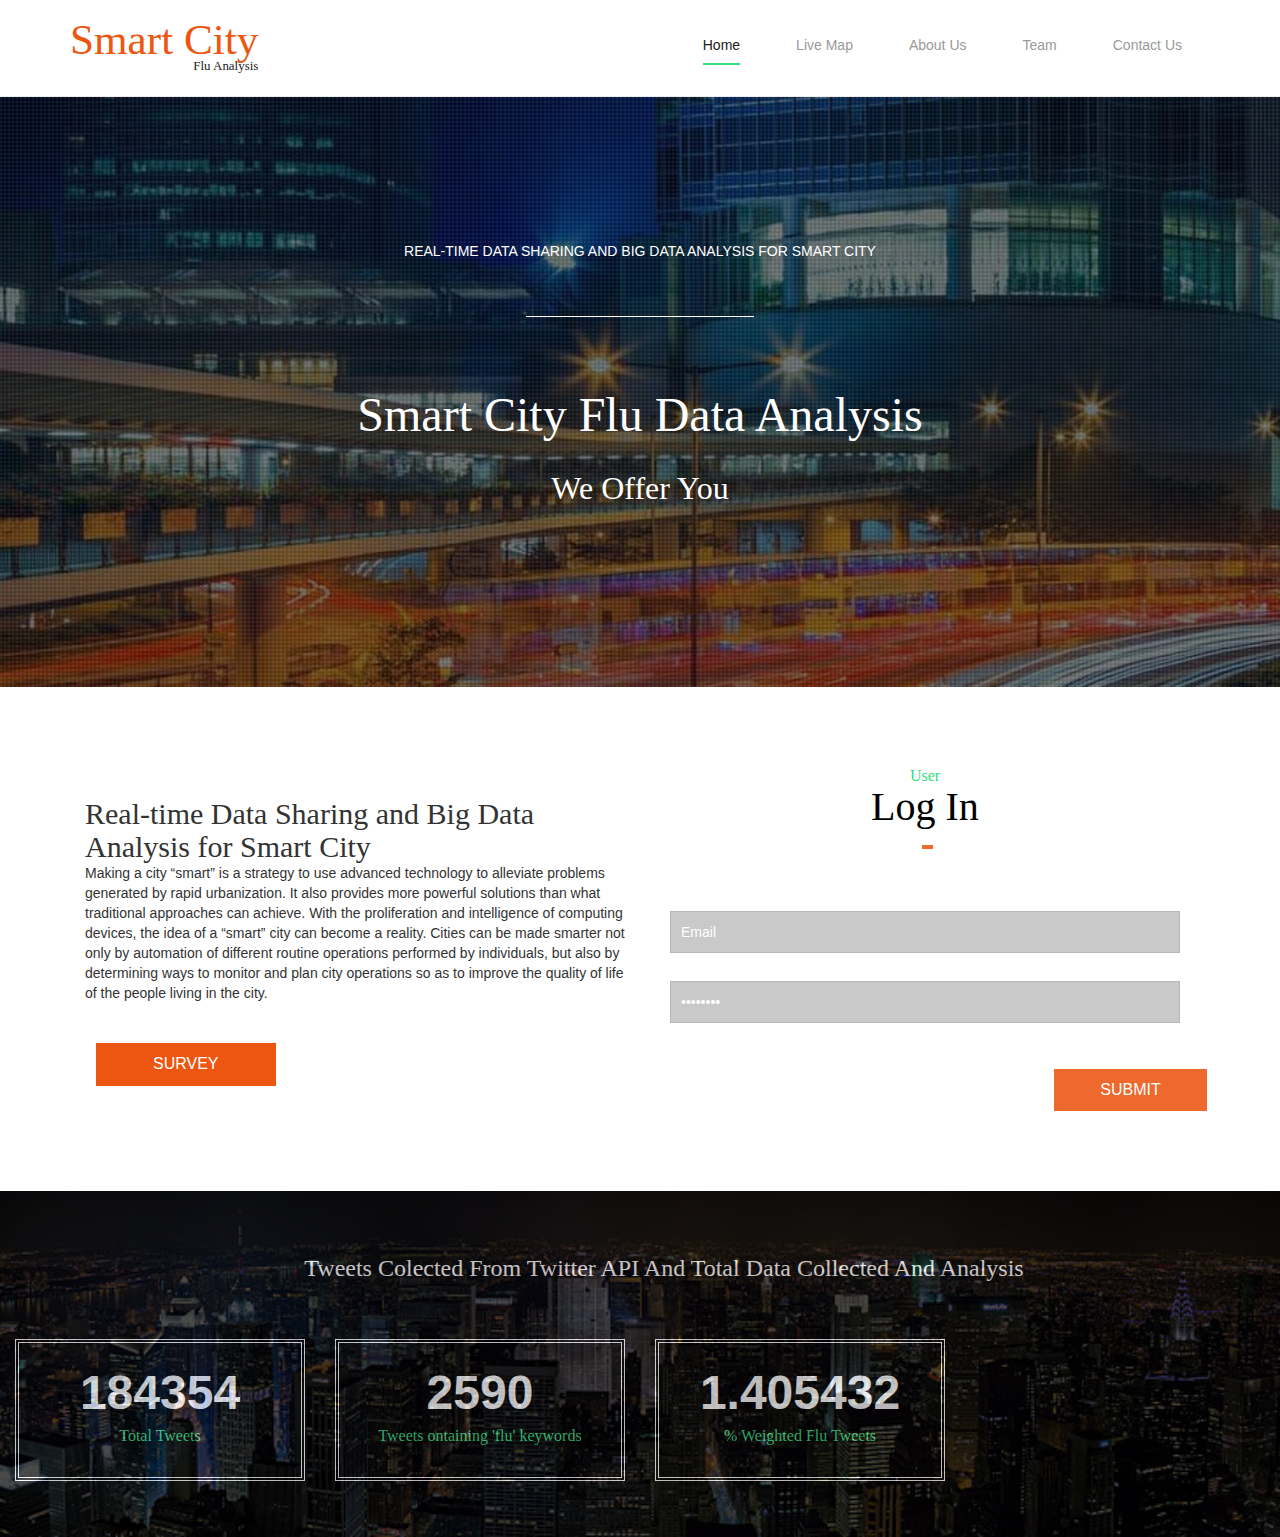
==== index.html @ db68fa29 "First Commit" ====
<!doctype html>
<html>
<head>
<meta charset="utf-8">
<title>CMPE 295B Smart City Project</title>
<!-- for-mobile-apps -->
<meta name="viewport" content="width=device-width, initial-scale=1">
<meta http-equiv="Content-Type" content="text/html; charset=utf-8" />
<meta name="keywords" content="Smart City, Flu" />

<!-- //for-mobile-apps -->
<link href="css/bootstrap.css" rel="stylesheet" type="text/css" media="all" />
<link href="css/style.css" rel="stylesheet" type="text/css" media="all" />
<!-- js -->
<script type="text/javascript" src="js/jquery-2.1.4.min.js"></script>

</head>

<body>
<!--navigation-->
	<div class="top-nav">
		<div class="container">
			<nav class="navbar navbar-default">
				<div class="navbar-header navbar-left">
					<h1><a class="navbar-brand" href="index.html">Smart City<span>Flu Analysis</span></a></h1>
				</div>
				<!-- Collect the nav links, forms, and other content for toggling -->
				<div class="collapse navbar-collapse navbar-right" id="bs-example-navbar-collapse-1">
					<nav class="menu menu--shylock">
						<ul class="nav navbar-nav navbar-left menu__list">
							<li class="menu__item menu__item--current"><a href="index.html" class="menu__link">Home</a></li>
							<li class="menu__item"><a href="map.html" class="scroll menu__link">Live Map</a></li>
							<li class="menu__item"><a href="about.html" class="scroll menu__link">About Us</a></li>
							<li class="menu__item"><a href="team.html" class="scroll menu__link">Team</a></li>
							<li class="menu__item"><a href="contact.html" class="scroll menu__link">Contact Us</a></li>
												</ul>	
					</nav>
				</div>
			</nav>	
		</div>	
	</div>	
<!--navigation-->
<!-- banner -->
	<div class="banner">
		<div class="banner-Info">
			<div class="container">
				<div class="w3l_banner_info">	
					<p>Real-time Data Sharing and Big Data Analysis

for Smart City</p>
					<section class="wrapper">
						<h2>Smart City Flu Data Analysis</h2>
						<div class="sentence">We Offer You
							<div class="popEffect">
								<span>SEARCHING</span>
								<span>FILTERING</span>
								<span>ANALYSIS</span>
								<span>VISUALIZATION</span>
							</div>
						</div>
					</section>
				</div>
			</div>
		</div>
	</div>
<!-- //banner -->
<!-- mail -->
	<div class="mail" id="mail">
		<div class="container">
        <div class="cont_left col-md-6 ">
        <h2>Real-time Data Sharing and Big Data Analysis

for Smart City</h2>
<p>Making a city “smart” is a strategy to use advanced technology to alleviate problems generated by rapid urbanization. It also provides more powerful solutions than what traditional approaches can achieve. With the proliferation and intelligence of computing devices, the idea of a “smart” city can become a reality. Cities can be made smarter not only by automation of different routine operations performed by individuals, but also by determining ways to monitor and plan city operations so as to improve the quality of life of the people living in the city.</p>
        <a href="https://www.surveymonkey.com/r/BM8MZXY">Survey</a></div>
        <div class="cont_right col-md-6 ">
			<h3>User <span>Log In</span></h3>
			<div class="w3agile_mail_grids">
				<div class="col-md-12 w3agile_mail_grid">
					<form action="#" method="post">

						<input type="email" name="Email" value="Email" onfocus="this.value = '';" onblur="if (this.value == '') {this.value = 'Email';}" required="">
                        						<input type="password" name="Password" value="Password" onfocus="this.value = '';" onblur="if (this.value == '') {this.value = 'Password';}" required="">
                                                <input type="submit" value="Submit">
					</form>
				</div>

			</div>
            </div>
		</div>
	</div>
<!-- //mail -->
<!-- count-down -->

	<div class="count-down">
		<div class="container" style="background:#000; opacity:0.7;padding:3.5em 0; width:100%;" >
			<h3>Tweets colected from Twitter API and Total Data Collected and analysis</h3>
			<div class="w3_updates_bottom_grids">
				<div class="col-md-3 w3_updates_bottom_grid">
					<div class="w3_updates_bottom_grid1">
						<p class="counter">184354</p> 
						<h4>Total Tweets</h4>
					</div>
				</div>
				<div class="col-md-3 w3_updates_bottom_grid">
					<div class="w3_updates_bottom_grid1">
						<p class="counter">2590</p> 
						<h4>Tweets ontaining 'flu' keywords</h4>
					</div>
				</div>
				<div class="col-md-3 w3_updates_bottom_grid">
					<div class="w3_updates_bottom_grid1">
						<p class="counter">1.405432</p> 
						<h4>% Weighted Flu Tweets</h4>
					</div>
				</div>
				
				<div class="clearfix"> </div>

			</div>
		</div>
	</div>
    
<!-- //count-down -->
</body>
</html>
---- css/style.css ----
/*--
Author: W3layouts
Author URL: http://w3layouts.com
License: Creative Commons Attribution 3.0 Unported
License URL: http://creativecommons.org/licenses/by/3.0/
--*/
html, body{
    font-size: 100%;
	font-family: 'Open Sans', sans-serif;
	background:#ffffff;
}
p{
	margin:0;
	font-size:14px;
}
h1,h2,h3,h4,h5,h6{
	font-family: 'Volkhov', serif;
	margin:0;
}
ul,label{
	margin:0;
	padding:0;
}
body a:hover{
	text-decoration:none;
}
/*-- banner --*/
input[type="submit"],.tab-grid-left .nav-tabs li a,.agileits_services_grid h4,.faq li a,.footer ul.footer-nav li a,.copy-right p a,.mail-foot a{
	transition: .5s ease-in;
	-webkit-transition: .5s ease-in;
	-moz-transition: .5s ease-in;
	-o-transition: .5s ease-in;
	-ms-transition: .5s ease-in;
}
.banner{
	background:url(../images/banner.jpg) no-repeat 0px 0px;
	background-size:cover;
	-webkit-background-size:cover;
	-moz-background-size:cover;
	-o-background-size:cover;
	-ms-background-size:cover;
}
.banner,.banner-Info{
	min-height:700px;
}
.banner-Info{
	background: url(../images/dott.png)repeat 0px 0px;
    background-size: 4px;
    -webkit-background-size: 4px;
    -moz-background-size: 4px;
    -o-background-size: 4px;
    -ms-background-size: 4px;
}
.w3l_banner_info{
	text-align:center;
	padding:14em 0 0;
}
.w3l_banner_info p{
	color:#fff;
	text-transform:uppercase;
	position:relative;
	padding-bottom:4em;
}
.w3l_banner_info p:before{
	content: '';
    position: absolute;
    bottom: 0%;
    width: 20%;
    height: 1px;
    background: #fff;
    left: 40%;
}
.w3l_banner_info p:after{
	content: '';
    position: absolute;
    bottom: -40%;
    right:47%;
    background: url(../images/img-sp.png) no-repeat 0px 0px;
    display: block;
    width: 64px;
    height: 64px;
}
/*Wrapper*/
.wrapper{
    position: relative;
}
.wrapper h2 {
    font-size: 3em;
    color: #fff;
    margin:1.5em 0 .5em;
	text-transform:capitalize;
}
.wrapper .sentence {
    font-size: 2em;
    color: #fff;
	text-transform:capitalize;
	font-family: 'Volkhov', serif;
}

/*Pop Effect*/
.popEffect{
	display: inline;
	text-indent: 8px;
}
.popEffect span{
	animation: pop 10.5s linear infinite 0s;
	-ms-animation: pop 10.5s linear infinite 0s;
	-webkit-animation: pop 10.5s linear infinite 0s;
	color:#36DD7F;
	opacity: 0;
	overflow: hidden;
	position: absolute;
}
.popEffect span:nth-child(2){
	animation-delay: 2.5s;
	-ms-animation-delay: 2.5s;
	-webkit-animation-delay: 2.5s;
}
.popEffect span:nth-child(3){
	animation-delay: 5s;
	-ms-animation-delay: 5s;
	-webkit-animation-delay: 5s;
}
.popEffect span:nth-child(4){
	animation-delay: 7.5s;
	-ms-animation-delay: 7.5s;
	-webkit-animation-delay: 7.5s;
}
.popEffect span:nth-child(5){
	animation-delay: 10s;
	-ms-animation-delay: 10s;
	-webkit-animation-delay: 10s;
}

/*Pop Effect Animation*/
@-moz-keyframes pop{
	0% { opacity: 0; }
	5% { opacity: 0; -moz-transform: rotate(0deg) scale(0.10) skew(0deg) translate(0px); }
	10% { opacity: 1; -moz-transform: translateY(0px); }
	25% { opacity: 1; -moz-transform: translateY(0px); }
	30% { opacity: 0; -moz-transform: translateY(0px); }
	80% { opacity: 0; }
	100% { opacity: 0;}
}
@-webkit-keyframes pop{
	0% { opacity: 0; }
	5% { opacity: 0; -webkit-transform: rotate(0deg) scale(0.10) skew(0deg) translate(0px);}
	10% { opacity: 1; -webkit-transform: translateY(0px); }
	25% { opacity: 1; -webkit-transform: translateY(0px); }
	30% { opacity: 0; -webkit-transform: translateY(0px); }
	80% { opacity: 0; }
	100% { opacity: 0; }
}
@-ms-keyframes pop{
	0% { opacity: 0; }
	5% { opacity: 0; -ms-transform: rotate(0deg) scale(0.10) skew(0deg) translate(0px); }
	10% { opacity: 1; -ms-transform: translateY(0px); }
	25% { opacity: 1; -ms-transform: translateY(0px); }
	30% { opacity: 0; -ms-transform: translateY(0px); }
	80% { opacity: 0; }
	100% { opacity: 0; }
}
/*-- //banner --*/
/*-- navigation --*/
.top-nav {
    padding-bottom: 1em;
    border-bottom: 1px solid #ECECEC;
}
.navbar-default {
    background: none;
    border: none;
}
.navbar-default .navbar-brand {
    color:#EC5611;
}
.navbar-brand {
    padding:30px 0 0;
    font-size: 1.2em;
    height: 80px;
}
.navbar-default .navbar-brand:hover, .navbar-default .navbar-brand:focus {
    color:#EC5611;
}
.navbar-brand span{
	display: block;
    font-size: .3em;
    color: #212121;
    text-align: right;
	line-height: 2.5;
}
.navbar {
    margin-bottom: 0;
}
.navbar-default .navbar-nav > li > a {
    color:#999;
}
.navbar-nav > li > a {
    font-size: 14px;
    padding:35px 0px 10px;
/*-- w3layouts --*/
}
.navbar-default .navbar-nav > li > a:hover{
    color: #212121;
}
.navbar-default .navbar-nav > li > a:focus {
	color:#999;
}
/* Shylock (by @benhanks040888) */
.menu--shylock .menu__link {
	position: relative;
	margin: 0 2em;
	padding-right: 0;
	padding-left: 0;
	-webkit-transition: color 0.4s;
	transition: color 0.4s;
}

.menu--shylock .menu__item--current .menu__link,
.menu--shylock .menu__item--current .menu__link:hover{
	color: #212121;
}

.menu--shylock .menu__item--current .menu__link::after,
.menu--shylock .menu__item--current .menu__link::before {
	-webkit-transform: scale3d(1, 1, 1);
	transform: scale3d(1, 1, 1);
}

.menu--shylock .menu__item--current .menu__link::before {
	-webkit-transition-delay: 0s;
	transition-delay: 0s;
}

.menu--shylock .menu__link:hover{
	color: #b5b5b5;
}

.menu--shylock .menu__link:hover::before {
	-webkit-transform: scale3d(1, 1, 1);
	transform: scale3d(1, 1, 1);
	-webkit-transition-delay: 0s;
	transition-delay: 0s;
}

.menu--shylock .menu__link::before,
.menu--shylock .menu__link::after {
	content: '';
	position: absolute;
	bottom: 0;
/*-- agileits --*/
	left: 0;
	width: 100%;
	height: 2px;
	-webkit-transform: scale3d(0, 1, 1);
	transform: scale3d(0, 1, 1);
	-webkit-transform-origin: center left;
	transform-origin: center left;
	-webkit-transition: transform 0.4s cubic-bezier(0.22, 0.61, 0.36, 1);
	transition: transform 0.4s cubic-bezier(0.22, 0.61, 0.36, 1);
}

.menu--shylock .menu__link::before {
	background:#36DD7F;
	-webkit-transition-delay: 0.4s;
	transition-delay: 0.4s;
}

.menu--shylock .menu__link::after {
	background:#36DD7F;
}
/*-- //navigation --*/
/*-- nav-bottom --*/
.nav-bottom,.team,.about,.services,.gallery,.reservation,.mail{
	padding:5em 0;
}
.nav-bottom h3,.wthree_about_right h3,.team h3,.services h3,.gallery h3,.reservation h3,.mail h3{
	text-align: center;
    color: #36DD7F;
    font-size: 1em;
}
.nav-bottom h3 span,.wthree_about_right h3 span,.team h3 span,.services  h3 span,.gallery h3 span,.reservation h3 span,.mail h3 span{
	display: block;
    color: #212121;
    font-size: 2.5em;
	position: relative;
	padding-bottom:.5em;
}
.nav-bottom h3 span:before,.nav-bottom h3 span:after,.team h3 span:before,.team h3 span:after,.services h3 span:before,.services h3 span:after,.gallery h3 span:before,.gallery h3 span:after,.reservation h3 span:before,.reservation h3 span:after,.mail h3 span:before,.mail h3 span:after{
	content: '';
    position: absolute;
    bottom: 0%;
}
.nav-bottom h3 span:before,.team h3 span:before,.services h3 span:before,.services h3 span:before,.gallery h3 span:before,.reservation h3 span:before,.mail h3 span:before{
	left: 43%;
    width: 15%;
	height: 1px;
	background: #212121;
}
.nav-bottom h3 span:after,.team h3 span:after,.services span:after,.gallery h3 span:after,.reservation h3 span:after,.mail h3 span:after{
/*-- w3layouts --*/
	right: 48.5%;
    width: 2%;
    background: #EE692D;
    height: 4px;
}
p.iure{
	color:#999;
	line-height:1.8em;
	margin:2em auto 4em;
	width:80%;
	font-style:italic;
	text-align: center;
}
.tab-grid-left .nav-tabs {
	float: none;
	border-bottom: 0;
}
.tab-grid-left .nav-tabs li {
    float: none;
    margin: 1px 0 0;
}
.tab-grid-left .nav-tabs li a {
    margin-right: 0;
    border: 0;
    background-color: #EBEBEB;
    color: #212121;
    padding: 1em 4em;
    font-size: 1em;
    text-transform: uppercase;
    border-radius: 0;
}
.tab-grid-left .nav-tabs li a:hover {
    background-color: #EC5611;
    color: #fff;
}
.tab-grid-left .nav-tabs .active .glyphicon {
  color: #333;
}
.tab-grid-left .nav-tabs > li.active > a, .tab-grid-left .nav-tabs > li.active > a:hover, .tab-grid-left .nav-tabs > li.active > a:focus {
    border: 0;
    background-color:#EC5611;
    color: #fff;
}
.tab-grid-left .tab-content .tab-pane {
	display: none;
}
.tab-grid-left .tab-content .active {
	display: block;
}
/*-- agileits --*/
.tab-grid-left {
    text-align: center;
}
.tab-content{
    padding: 2em 3em;
    box-shadow:0px 0px 3px #DDD;
	-webkit-box-shadow:0px 0px 3px #DDD;
	-moz-box-shadow:0px 0px 3px #DDD;
	-o-box-shadow:0px 0px 3px #DDD;
	-ms-box-shadow:0px 0px 3px #DDD;
}
.w3ls_nav_bottom_left h4 {
    font-size: 1.5em;
    color: #212121;
}
.w3ls_nav_bottom_left p{
	color:#999;
	line-height:1.8em;
	margin: 1em 0;
}
.w3ls_nav_bottom_left {
    margin: 2.5em 0 0;
}
/*-- //nav-bottom --*/
/*-- about --*/
.wthree_about_left,.wthree_about_right{
	padding:0;
}
.wthree_about_right{
	background:#f5f5f5;
	padding:3.27em 8em;
}
.wthree_about_right h3{
	text-align:left;
}
.wthree_about_right h3 span:before,.wthree_about_right h3 span:after{
	content: '';
    position: absolute;
    bottom: 0%;
}
.wthree_about_right h3 span:before{
	left:0%;
    width:30%;
	height: 1px;
	background: #212121;
}
.wthree_about_right h3 span:after{
	right:85.5%;
    width: 2%;
    background: #EE692D;
    height: 4px;
}
.wthree_about_right p{
	margin:2em 0 3em;
	color:#999;
	line-height:1.8em;
}
.wthree_about_right p i{
	display:block;
	margin:1em 0 0;
}
.wthree_about_right_grid_left{
	padding: 0;
}
.wthree_about_right_grid_left span{
	font-size:1.5em;
	color:#EC5611;
	top:.8em;
}
.wthree_about_right_grid:hover .wthree_about_right_grid_left span{
	color:#fff;
}
.wthree_about_right_grid_right h4{
	text-transform:capitalize;
	font-size:1.2em;
	color:#212121;
}
.wthree_about_right_grid_right p{
	margin:1em 0 0;
	color:#999;
	line-height:1.8em;
}
.wthree_about_right_grid_right {
    padding-right: 0;
}
.wthree_about_right_grid:nth-child(2) {
    margin-bottom: 2em;
}
/* Rectangle In */
.hvr-rectangle-in {
  display: inline-block;
  vertical-align: middle;
  -webkit-transform: translateZ(0);
  transform: translateZ(0);
  box-shadow: 0 0 1px rgba(0, 0, 0, 0);
  -webkit-backface-visibility: hidden;
  backface-visibility: hidden;
  -moz-osx-font-smoothing: grayscale;
  position: relative;
  background:#36DD7F;
  -webkit-transition-property: color;
  transition-property: color;
  -webkit-transition-duration: 0.3s;
  transition-duration: 0.3s;
  width: 70px;
    height: 70px;
    text-align: center;
}
.hvr-rectangle-in:before {
  content: "";
  position: absolute;
  z-index: -1;
  top: 0;
  left: 0;
  right: 0;
  bottom: 0;
  background:#F5F5F5;
  -webkit-transform: scale(1);
  transform: scale(1);
  -webkit-transition-property: transform;
  transition-property: transform;
  -webkit-transition-duration: 0.3s;
  transition-duration: 0.3s;
  -webkit-transition-timing-function: ease-out;
  transition-timing-function: ease-out;
}
.hvr-rectangle-in:hover, .hvr-rectangle-in:focus, .hvr-rectangle-in:active {
  color: white;
}
.hvr-rectangle-in:hover:before, .hvr-rectangle-in:focus:before, .hvr-rectangle-in:active:before,.wthree_about_right_grid:hover .hvr-rectangle-in:before,.agileits_services_grid:hover .hvr-rectangle-in:before{
  -webkit-transform: scale(0);
  transform: scale(0);
}
/*-- //about --*/
/*-- team --*/
.agile_team_grids{
	margin:3em 0 0;
}
.agile_team_grid{
	text-align:center;
}
.agile_team_grid h4{
	font-size:1em;
	color:#EC5611;
	margin:1em 0;
}
.agile_team_grid h4 span{
	display:block;
	font-size:.8em;
	margin:.5em 0 0;
	color:#212121;
	font-family: 'Open Sans', sans-serif;
    font-weight: 500;
}
.agile_team_grid p{
	width: 65%;
    margin: 3em auto 0;
    text-align: center;
    line-height: 1.8em;
    color: #999;
}
/*-- //team --*/
/*-- social-icons --*/
.social-nav {
    padding: 0;
    list-style: none;
    display: inline-block;
    margin: 10px auto;
}
.social-nav li {
    display: inline-block;
}
.model-8 a {
    background: #999;
}
.model-8 a{
    color:#C28F44;
}
.social-nav a {
    display: inline-block;
    float: left;
    width: 30px;
    height: 30px;
    font-size: 20px;
    color:#0D0D0D;
    text-decoration: none;
    cursor: pointer;
    text-align: center;
    line-height: 30px;
    background:#E7E7E7;
    position: relative;
    -webkit-transition: 0.5s ease-in;
    -moz-transition: 0.5s ease-in;
    -o-transition: 0.5s ease-in;
    transition: 0.5s ease-in;
	-ms-transition: 0.5s ease-in;
}
.model-8 a:hover {
    color:#0D0D0D;
}
.model-8 a:hover {
    -webkit-box-shadow: 0 30px 0 inset;
	-o-box-shadow: 0 30px 0 inset;
	-ms-box-shadow: 0 30px 0 inset;
    -moz-box-shadow: 0 30px 0 inset;
    box-shadow: 0 30px 0 inset;
}
a.facebook i{
	background:url(../images/img-sp.png) no-repeat -4px -69px;
    display: block;
    width: 30px;
    height: 30px;
	-webkit-transition: 0.5s ease-in;
    -moz-transition: 0.5s ease-in;
    -o-transition: 0.5s ease-in;
    transition: 0.5s ease-in;
	-ms-transition: 0.5s ease-in;
}
a.facebook:hover i{
	background:url(../images/img-sp.png) no-repeat -4px -94px;
    display: block;
}
a.twitter i{
	background:url(../images/img-sp.png) no-repeat -35px -69px;
    display: block;
    width: 30px;
    height: 30px;
	-webkit-transition: 0.5s ease-in;
    -moz-transition: 0.5s ease-in;
    -o-transition: 0.5s ease-in;
    transition: 0.5s ease-in;
	-ms-transition: 0.5s ease-in;
}
a.twitter:hover i{
	background:url(../images/img-sp.png) no-repeat -35px -95px;
    display: block;
}
a.g i{
	background:url(../images/img-sp.png) no-repeat -76px -69px;
    display: block;
    width: 30px;
    height: 30px;
	-webkit-transition: 0.5s ease-in;
    -moz-transition: 0.5s ease-in;
    -o-transition: 0.5s ease-in;
    transition: 0.5s ease-in;
	-ms-transition: 0.5s ease-in;
}
a.g:hover i{
	background:url(../images/img-sp.png) no-repeat -76px -95px;
    display: block;
}
a.p i{
	background:url(../images/img-sp.png) no-repeat -119px -69px;
    display: block;
    width: 30px;
    height: 30px;
	-webkit-transition: 0.5s ease-in;
    -moz-transition: 0.5s ease-in;
    -o-transition: 0.5s ease-in;
    transition: 0.5s ease-in;
	-ms-transition: 0.5s ease-in;
}
a.p:hover i{
	background:url(../images/img-sp.png) no-repeat -119px -96px;
    display: block;
}
.ih-item {
  position: relative;
  -webkit-transition: all 0.35s ease-in-out;
  -moz-transition: all 0.35s ease-in-out;
  transition: all 0.35s ease-in-out;
}
.ih-item,
.ih-item * {
  -webkit-box-sizing: border-box;
  -moz-box-sizing: border-box;
  box-sizing: border-box;
}
.ih-item img {
  width: 100%;
  height: 100%;
}

.ih-item.circle,.ih-item.circle .img {
	position: relative;
    border-radius: 50%;
	-webkit-border-radius: 50%;
	-moz-border-radius: 50%;
	-o-border-radius: 50%;
	-ms-border-radius: 50%;
}
.ih-item.circle,.ih-item.circle .img,.ih-item.circle.effect1 .spinner {
	width: 150px;
    height: 150px;
	margin: 0 auto;
}
.ih-item.circle .img:before {
  position: absolute;
  display: block;
  content: '';
  width: 100%;
  height: 100%;
  border-radius: 50%;
  box-shadow: inset 0 0 0 16px rgba(255, 255, 255, 0.6), 0 1px 2px rgba(0, 0, 0, 0.3);
  -webkit-transition: all 0.35s ease-in-out;
  -moz-transition: all 0.35s ease-in-out;
  transition: all 0.35s ease-in-out;
}
.ih-item.circle .img img {
  border-radius: 50%;
}
.ih-item.circle .info {
  position: absolute;
  top: 0;
  bottom: 0;
  left: 0;
  right: 0;
  text-align: center;
  border-radius: 50%;
  -webkit-backface-visibility: hidden;
  backface-visibility: hidden;
}
.ih-item.circle.effect1 .spinner {
	border: 2px solid #36DD7F;
    border-right-color: #DFDFDF;
    border-bottom-color: #DFDFDF;
	border-radius: 50%;
	-webkit-transition: all 0.8s ease-in-out;
	-moz-transition: all 0.8s ease-in-out;
	transition: all 0.8s ease-in-out;
}
.ih-item.circle.effect1 .img {
	position: absolute;
    top: 10px;
    bottom: 10px;
    left: 10px;
    right: 10px;
    width: auto;
    height: auto;	
}
.ih-item.circle.effect1 .img:before {
  display: none;
}
.ih-item.circle.effect1.colored .info {
  background: #1a4a72;
  background: rgba(26, 74, 114, 0.6);
}
.ih-item.circle.effect1 .info {
	top: 10px;
    bottom: 10px;
    left: 10px;
    right: 10px;
	background: #333333;
	background: rgba(0, 0, 0, 0.6);
	opacity: 0;
	-webkit-transition: all 0.8s ease-in-out;
	-moz-transition: all 0.8s ease-in-out;
	transition: all 0.8s ease-in-out;
}
.ih-item.circle.effect1 .info h4 {
	color: #fff;
    position: relative;
    font-size: 1.2em;
    margin: 0 18px;
    padding: 1.6em 0 .5em;
}
.ih-item.circle.effect1 .info p {
	color: #fff;
    padding: 10px 5px;
    font-style: italic;
    margin: 0 10px;
    font-size: 13px;
    border-top: 1px solid #fff;
    width: 85% !important;
}
.ih-item.circle.effect1:hover .spinner,.agile_team_grid:hover .ih-item.circle.effect1 .spinner{
  -webkit-transform: rotate(180deg);
  -moz-transform: rotate(180deg);
  -ms-transform: rotate(180deg);
  -o-transform: rotate(180deg);
  transform: rotate(180deg);
}
.ih-item.circle.effect1:hover .info,.agile_team_grid:hover .ih-item.circle.effect1 .info{
  opacity: 1;
}
p.eum{
	width: 65%;
    position: relative;
    color: #999;
    line-height: 1.8em;
    margin: 3em auto 0;
    text-align: center;
    padding-left: 2em;
    padding: 1em 0 0 3em;
}
p.eum:before{
	position:absolute;
	top:0%;
	left:0%;
	background:url(../images/img-sp.png) no-repeat -4px -140px;
	display:block;
	width:32px;
	height:32px;
	content:'';
}
/*-- //social-icons --*/
/*-- services --*/
.services{
	background:url(../images/5.jpg) no-repeat 0px 0px;
	background-size:cover;
	-webkit-background-size:cover;
	-moz-background-size:cover;
	-o-background-size:cover;
	-ms-background-size:cover;
	min-height:500px;
}
.services h3 span,.mail h3 span{
	color:#000;
}
.services h3 span:before,.mail h3 span:before{
	background:#fff;
}
.cont_left{ margin:30px 0 0;}
.cont_left a{ margin:40px 2% 0; float:left; text-transform:uppercase;
	 text-align:center; width:180px; padding:10px 0; border:0; 
    background-color:#EC5611;
    color: #fff;}
.agileits_services_grid{
	text-align:center;
}
.agileits_services_grid1 span{
	font-size:1.3em;
	color:#fff;
}
.agileits_services_grid h4{
	font-size: 1.5em;
    color: #EE692D;
    margin: 1.5em 0 1em;
    text-transform: capitalize;
}
.agileits_services_grid:hover h4{
    color: #fff;
}
.agileits_services_grid p{
	color:#fff;
	line-height:1.8em;
}
.agileits_services_grids {
    margin: 3em 0 0;
}
.agileits_services_grid1.hvr-rectangle-in:before {
    background: #A0A0A0;
}
.agileits_services_grid1 span{
	top:1.1em;
}
/*-- //services --*/
/*-- gallery --*/
.agile_gallery_grids{
	margin:3em 0 0;
}
.demo { margin: 30px auto;}
.demo > li {float:left;list-style-type: none;margin: 10px;}
.demo > li img { width:265px; cursor:pointer;}
/*jquery.picEyes*/

.picshade {
  position: fixed;
  left: 0;
  top: 0;
  width: 100%;
  height: 100%;
  background-color: #000;
  opacity: 0.91;
  filter: alpha(opacity=91);
  z-index: 99;
  display: none;
}

.pictures_eyes_close {
  position: fixed;
  top: 30px;
  right: 30px;
  display: inline-block;
  width: 26px;
  height: 26px;
  background: url(../images/close.png) no-repeat;
  z-index: 100;
  display: none;
}

.pictures_eyes {
  position: fixed;
  width: 100%;
  left: 0;
  top: 0;
  z-index: 199;
  display: none;
}

.pictures_eyes_in {
  position: relative;
  text-align: center;
}

.pictures_eyes_in img { max-height: 500px; }

.pictures_eyes_in .prev, .pictures_eyes_in .next {
  position: absolute;
  top: 50%;
  width: 51px;
  height: 51px;
  cursor: pointer;
}

.pictures_eyes_in .prev {
  left: 35px;
  background: url(../images/left.png) no-repeat;
}

.pictures_eyes_in .next {
  right: 35px;
  background: url(../images/right.png) no-repeat;
}

.pictures_eyes_indicators {
  position: fixed;
  left: 0;
  bottom: 15px;
  width: 100%;
  text-align: center;
  z-index: 299;
}

.pictures_eyes_indicators a {
  display: inline-block;
  width: 50px;
  height: 50px;
  margin: 6px 3px 0 3px;
  border: 1px solid #ddd;
  border-radius: 10px;
  box-shadow: 0 0 2px #000;
  filter: alpha(opacity=50);
  opacity: 0.5;
  overflow: hidden;
}

.pictures_eyes_indicators img { height: 50px; }

.pictures_eyes_indicators .current {
  filter: alpha(opacity=100);
  opacity: 1;
}
.gallery-grid1{
	position:relative;
	overflow:hidden;
	cursor:pointer;
}
.gallery-grid1 .p-mask, .row .product .vm-product-media-container .p-mask {
    opacity: 0;
    visibility: hidden;
    background:rgba(75, 75, 75, 0.74);
    bottom: 0%;
    position: absolute;
    padding:1.5em 1.5em;
    width: 100%;
    -webkit-transform: translate3d( 0px, 100%, 0px );
    -moz-transform: translate3d( 0px, 100%, 0px );
    -ms-transform: translate3d( 0px, 100%, 0px );
    -o-transform: translate3d( 0px, 100%, 0px );
    transform: translate3d( 0px, 100%, 0px );
    -webkit-transition: all .5s ease 0s;
    -moz-transition: all .5s ease 0s;
    transition: all .5s ease 0s;
    text-align: left;
}
.gallery-grid1 .p-mask .p-desc{
    color: #a3a3a3;
    position: relative;
    display: block;
    margin-bottom: 10px;
    padding-bottom: 10px;
    font-size: 1em;
}
.gallery-grid1:hover .p-mask, .row .product:hover .p-mask {
    opacity: 1;
    visibility: visible;
    -webkit-transform: translate3d( 0px, 0px, 0px );
    -moz-transform: translate3d( 0px, 0px, 0px );
    -ms-transform: translate3d( 0px, 0px, 0px );
    -o-transform: translate3d( 0px, 0px, 0px );
    transform: translate3d( 0px, 0px, 0px );
}
.p-mask h4{
	color:#36DD7F;
	font-size:1.5em;
	text-decoration:none;
	line-height:1.8em;
}
.p-mask p{
	margin: 0;
    color: #f5f5f5;
    line-height: 1.8em;
}
/*-- //gallery --*/
/*-- count-down --*/
.count-down{
	background:url(../images/16.jpg) no-repeat 0px 0px;
	background-size:cover;
	-webkit-background-size:cover;
	-moz-background-size:cover;
	-o-background-size:cover;
	-ms-background-size:cover;
	min-height:200px;
	
}
.count-down h3{
	text-align: center;
    font-size: 1.5em;
    color: #fff;
    line-height: 1.8em;
    margin: 0 auto 2em;
    text-transform: capitalize;
    width: 70%;
	position:relative;
	padding-left:2em;
}
.count-down h3:before{
	position:absolute;
	top:0%;
	left:0%;
	background:url(../images/img-sp.png) no-repeat -7px -197px;
	display:block;
	width:32px;
	height:32px;
	content:'';
}
.w3_updates_bottom_grid p{
	font-size: 3em;
    color:#fff;
    margin: 0;
    font-weight: 700;
}
.w3_updates_bottom_grid h4{
	font-size:1em;
	color:#36DD7F;
}
.w3_updates_bottom_grid1{
	padding: 1em 1em 2em;
    text-align: center;
    border: 4px double #fff;
}
/*-- //count-down --*/
/*-- reservation --*/
.agileits_reservation {
    margin: 3em auto 0;
    width: 70%;
}
.cuisine input[type="text"],.book_date input[type="text"],select#country,select#country1,.phone_email input[type="text"],.phone_email1 input[type="email"]{
	width: 100%;
    color: #9F9F9F;
    font-size: 14px;
    padding: 10px 10px 10px 50px;
    outline: none;
    background: #F8F8F8;
    border: 1px solid #ECECEC;
}
.phone_email1{
	float:right;
}
.phone_email{
	float:left;
}
.phone_email,.phone_email1{
	width:48.5%;
}
.cuisine {
    margin-bottom: 2em;
}
.cuisine,.book_date,.section_room,.phone_email,.phone_email1 {
    position: relative;
}
.span1_of_1{
	float: left;
	list-style:none;
	width:31.99%;
}
.span1_of_1:nth-child(2) {
    margin: 0 1em;
}
.cuisine span,.book_date span,.section_room span,.phone_email span,.phone_email1 span {
    position: absolute;
    color: #212121;
    font-size: 1em;
    top: .8em;
    left: 1em;
}
.date_btn{
	margin:2em 0 0;
}
.date_btn form input[type="submit"] {
	text-transform: capitalize;
    width: 100%;
    background: #36DD7F;
    color: #212121;
    padding: 10px 0;
    border: none;
    font-size: 1em;
    outline: none;
	font-weight:600;
}
.date_btn form input[type="submit"]:hover{
	background: #212121;
	color:#fff;
}
.span1_of_1:nth-child(4) {
    margin-left: 17em;
}
.agileits_reservation_grid{
    padding: 2em 0 0;
}
/*-- //reservation --*/
/*-- mail --*/
.mail{
	background:#fff;
	background-size:cover;
	-webkit-background-size:cover;
	-moz-background-size:cover;
	-o-background-size:cover;
	-ms-background-size:cover;
	min-height:480px;
}
.w3agile_mail_grids{
	margin:3em 0 0;
}
.w3agile_mail_grid input[type="text"],.w3agile_mail_grid input[type="password"],.w3agile_mail_grid input[type="email"],.w3agile_mail_grids textarea{
	outline:none;
	border:1px solid #B8B8B8;
	font-size:14px;
	color:#fff;
	padding:10px;
	width:100%;
	background:rgba(153, 153, 153, 0.53);
}
.w3agile_mail_grid input[type="email"],.w3agile_mail_grid input[type="password"],.w3agile_mail_grid input[type="text"]:nth-child(2){
	margin:1em 0;
}
.w3agile_mail_grids textarea{
	resize:none;
	min-height:200px;
	margin: 0 0 0 1em;
    width: 97.5% !important;
}
.w3agile_mail_grids input[type="submit"]{
	outline: none;
    border: none;
    font-size: 1em;
    color: #fff;
    padding: 10px 0;
    width: 30%;
    background:#EE692D;
    margin: 2em 0 0 24em;
    text-transform: uppercase;
}
.w3agile_mail_grids input[type="submit"]:hover{
	background:#fff;
	color: #212121;
}
.faq li {
    margin-top: 0.5em;
}
.faq li:nth-child(1) {
    margin: 0;
}
.faq li a {
    padding: 1em;
    width: 100%;
    display: block;
    position: relative;
    color: #212121;
    font-size: 1.1em;
    text-decoration: none;
    background: #E2E2E2;
    text-align: center;
}
.faq li a:hover,.faq li a.active{
	color: #fff;
	background:#212121;
}
.faq span.glyphicon {
    margin-left: 1em;
    vertical-align: middle;
    font-size: 1.1em;
    top: 0;
}
.faq li a.active span.glyphicon {
	-webkit-transform: rotatex(180deg);
	transform: rotatex(180deg);
	-moz-transform: rotatex(180deg);
	-o-transform: rotatex(180deg);
	-ms-transform: rotatex(180deg);
}
.faq iframe {
    width: 100%;
    min-height: 25em;
    border: none;
	margin:0 0 -6px;
}
/*-- //mail --*/
/*-- footer --*/
.footer{
	padding:4em 0;
	text-align:center;
}
.footer ul.footer-nav li{
	display:inline-block;
	margin:0 1em;
}
.footer ul.footer-nav li a{
	font-size: 14px;
    text-decoration: none;
    color: #212121;
    text-transform: uppercase;
}
.footer ul.footer-nav li a:hover{
	color:#36DD7F;
}
.footer-social li{
	margin:0 1em;
}
.footer h3{
	margin: 2em 0 0;
	color: #999;
}
.footer h3,.mail-foot a{
    line-height: 1.5em;
    font-size: 14px;
}
.footer h3 span{
	display: block;
    margin:1em 0;
}
.mail-foot a{
	color:#212121;
	text-decoration:none;
	font-family: 'Volkhov', serif;
}
.mail-foot a:hover{
	color:#36DD7F;
}
.copy-right{
	margin: 3em 0 0;
    padding: 3em 0 0;
    border-top: 4px double #DDD;
    text-align: center;
}
.copy-right p{
	color:#999;
	line-height:1.8em;
}
.copy-right p a{
	color:#EE692D;
	text-decoration:none;
}
.copy-right p a:hover{
	color:#999;
}
.footer h3 i, .mail-foot i {
    padding-right:1.5em;
}
ul.footer-nav {
    padding-bottom: 1em;
}
/*-- //footer --*/
/*-- to-top --*/
#toTop {
	display: none;
	text-decoration: none;
	position: fixed;
	bottom: 20px;
	right: 2%;
	overflow: hidden;
	z-index: 999; 
	width: 32px;
	height: 32px;
	border: none;
	text-indent: 100%;
	background: url(../images/arrow.png) no-repeat 0px 0px;
}
#toTopHover {
	width: 32px;
	height: 32px;
	display: block;
	overflow: hidden;
	float: right;
	opacity: 0;
	-moz-opacity: 0;
	filter: alpha(opacity=0);
}
/*-- //to-top --*/
/*-----start-responsive-design------*/
@media (max-width:1440px){
	.wthree_about_right {
		padding:1.9em 3em 1em;
	}
	.wthree_about_right p {
		margin: 1em 0 2em;
	}
	.wthree_about_right_grid:nth-child(2) {
		margin-bottom: 0em;
	}
	.agileits_reservation {
		width: 85%;
	}
	.span1_of_1 {
		width: 32.2%;
	}
}
@media (max-width:1366px){
	.banner, .banner-Info {
		min-height: 590px;
	}
	.w3l_banner_info {
		padding: 9em 0 0;
	}
	.w3ls_nav_bottom_left {
		margin: 1.5em 0 0;
	}
	.wthree_about_right p {
		margin:1em 0 1.45em;
	}
	.wthree_about_right p i {
		margin: .5em 0 1em;
	}
}
@media (max-width:1280px){
	.wthree_about_right_grid_right p{
		margin: 1em 0 1em !important;
	}
	.wthree_about_right_grid_right h4 {
		font-size: 1.1em;
	}
	.wthree_about_right_grid_right {
		padding: 0;
	}
	.wthree_about_right {
		padding: 1em 3em .89em;
	}
	.pictures_eyes_indicators {
		bottom: 105px;
	}
	.span1_of_1:nth-child(4) {
		margin-left: 20em;
	}
}
@media (max-width: 1080px){
	.banner, .banner-Info {
		min-height: 510px;
	}
	.wrapper h2 {
		font-size: 2.7em;
	}
	.w3l_banner_info {
		padding: 8em 0 0;
	}
	.nav-bottom, .team, .about, .services, .gallery, .reservation, .mail {
		padding: 4em 0;
	}
	p.iure {
		width: 100%;
	}
	.nav-bottom h3 span:before, .team h3 span:before, .services h3 span:before, .services h3 span:before, .gallery h3 span:before, .reservation h3 span:before, .mail h3 span:before {
		left: 38%;
		width: 25%;
	}
	.w3ls_nav_bottom_left {
		margin: 0;
	}
	.wthree_about_right_grid {
		padding: 0;
	}
	.wthree_about_left {
		width:100%;
		float:none;
	}
	.wthree_about_left img{
		margin:0 auto;
		width: 50%;
	}
	.wthree_about_right {
		padding: 3em;
		float: none;
		width: 100%;
	}
	.wthree_about_right_grid:nth-child(2) {
		margin-bottom: 2em;
	}
	.services {
		background-position:-215px 0px;
	}
	.demo > li img {
		width: 293px;
	}
	.gallery {
		padding: 4em 0 2em !important;
	}
	.count-down h3 {
		width: 90%;
	}
	.span1_of_1 {
		width: 31.99%;
	}
	.span1_of_1:nth-child(4) {
		margin-left: 17em;
	}
	.faq iframe {
		min-height: 18em;
	}
	.w3agile_mail_grids input[type="submit"] {
		margin: 2em 0 0 22em;
	}
}
@media (max-width: 1024px){
	.wrapper .sentence {
		font-size: 1.8em;
	}
}
@media (max-width:991px){
	.banner, .banner-Info {
		min-height: 480px;
	}
	.banner{
		background-position: -75px 0px;
	}
	.w3l_banner_info {
		padding: 7em 0 0;
	}
	.wrapper h2 {
		font-size: 2.5em;
	}
	.menu--shylock .menu__link {
		margin: 0 1.1em;
	}
	.nav-bottom h3 span, .wthree_about_right h3 span, .team h3 span, .services h3 span, .gallery h3 span, .reservation h3 span, .mail h3 span {
		font-size: 2.1em;
	}
	.nav-bottom h3 span:before, .team h3 span:before, .services h3 span:before, .services h3 span:before, .gallery h3 span:before, .reservation h3 span:before, .mail h3 span:before {
		left: 34%;
		width: 33%;
	}
	.w3ls_nav_bottom_left {
		margin: 0 0 2em;
		padding: 0;
	}
	.w3ls_nav_bottom_right img {
		margin: 0 auto;
		width: 60%;
	}
	.wthree_about_right_grid {
		padding:0 1em;
		float: left;
		width: 50%;
	}
	.wthree_about_right p i {
		margin: .5em 0 0em;
	}
	.wthree_about_right p {
		margin: 2em 0;
	}
	.agile_team_grid {
		float: left;
		width: 25%;
	}
	p.eum {
		width: 90%;
	}
	.agileits_services_grid {
		float: left;
		width: 50%;
	}
	.agileits_services_grid:nth-child(2) {
		margin-bottom:2em;
	}
	.demo > li img {
		width: 220px;
	}
	.gallery-grid1 .p-mask, .row .product .vm-product-media-container .p-mask {
		padding: 1em;
	}
	.count-down h3 {
		width: 100%;
		font-size: 1.4em;
	}
	.w3_updates_bottom_grid {
		float: left;
		width: 25%;
	}
	.w3_updates_bottom_grid p {
		font-size: 2.5em;
	}
	.w3_updates_bottom_grid1 {
		padding: 1em .5em 2em;
	}
	.count-down {
		min-height: 365px; margin-bottom:10px;
	}
	.agileits_reservation {
		width: 100%;
	}
	.span1_of_1 {
		width: 31.8%;
	}
	.span1_of_1:nth-child(4) {
		margin-left: 15.5em;
	}
	.w3agile_mail_grids textarea {
		width: 95.7% !important;
	}
	.w3agile_mail_grids input[type="submit"] {
		margin: 2em 0 0 17em;
	}
	.footer {
		padding: 3em 0;
	}
	.copy-right {
		margin: 2.5em 0 0;
		padding: 2.5em 0 0;
	}
}
@media (max-width:800px){
	.wthree_about_left img {
		width: 60%;
	}
	.w3agile_mail_grids input[type="submit"] {
		margin: 2em 0 0 16em;
	}
}
@media (max-width:768px){
	.banner, .banner-Info {
		min-height: 450px;
	}
	.w3l_banner_info p:after {
		right: 44%;
	}
	.w3l_banner_info p:before {
		width: 30%;
		left: 36%;
	}
	.wrapper h2 {
		font-size: 2.2em;
	}
	.wrapper .sentence {
		font-size: 1.7em;
	}
	.nav-bottom, .team, .about, .services, .gallery, .reservation, .mail {
		padding: 3em 0;
	}
	.navbar-brand {
		font-size: 1em;
	}
	.nav-bottom h3 span, .wthree_about_right h3 span, .team h3 span, .services h3 span, .gallery h3 span, .reservation h3 span, .mail h3 span {
		font-size: 2em;
	}
	.nav-bottom h3 span:after, .team h3 span:after, .services span:after, .gallery h3 span:after, .reservation h3 span:after, .mail h3 span:after {
		right: 47.5%;
		width: 4%;
	}
	p.eum {
		margin: 2em auto 0;
	}
}
@media (max-width:767px){
	.navbar-toggle {
		margin: 2em 0 0;
	}
	.navbar-default .navbar-toggle {
		border-color: #212121;
	}
	.navbar-default .navbar-toggle .icon-bar {
		background-color: #212121;
	}
	.navbar-default .navbar-toggle:hover, .navbar-default .navbar-toggle:focus {
		background-color: transparent;
	}
	.navbar-nav {
		margin: 0;
		background: #ECECEC;
		padding:0 0 1em;
	}
	.navbar-default .navbar-collapse, .navbar-default .navbar-form {
		border: none;
	}
	.navbar-collapse {
		padding: 0;
	}
	.navbar-nav > li > a {
		padding: 25px 0 10px;
		text-align: center;
	}
}
@media (max-width:736px){
	.demo > li img {
		width: 209px;
	}
	.span1_of_1 {
		width: 31.7%;
	}
}
@media (max-width:667px){
	.w3l_banner_info {
		padding: 5em 0 0;
	}
	.wrapper h2 {
		font-size: 2em;
	}
	.wrapper .sentence {
		font-size: 1.5em;
	}
	.banner, .banner-Info {
		min-height: 370px;
	}
	.agile_team_grid {
		float: left;
		width: 50%;
	}
	.agile_team_grid:nth-child(2) {
		margin-bottom:2em;
	}
	.demo > li img {
		width: 186px;
	}
	.p-mask h4 {
		font-size: 1.3em;
	}
	.span1_of_1 {
		width: 31.6%;
	}
	.w3_updates_bottom_grid h4 {
		font-size: .9em;
	}
	.w3_updates_bottom_grid1 {
		padding: 1em .3em 2em;
	}
}
@media (max-width:640px){
	.nav-bottom h3, .wthree_about_right h3, .team h3, .services h3, .gallery h3, .reservation h3, .mail h3 {
		font-size: 14px;
	}
	.tab-content {
		padding: 2em 2em;
	}
	.wthree_about_right {
		padding:3em 2em 2em;
	}
	.wthree_about_right_grid {
		padding:0 1em 0 0;
	}
	.agile_team_grid {
		width: 50%;
	}
	.agile_team_grid:nth-child(2) {
		margin-bottom:2em;
	}
	.agileits_services_grid h4 {
		font-size: 1.3em;
	}
	.demo > li img {
		width: 276px;
	}
	.pictures_eyes_indicators a {
		width: 45px;
		height: 45px;
	}
	.pictures_eyes_indicators {
		bottom:120px;
	}
	.pictures_eyes {
		width: 85%;
		left: 8% !important;
	}
	.pictures_eyes_in img {
		width: 100%;
	}
	.pictures_eyes_in .next {
		right: 0px;
	}
	.pictures_eyes_in .prev {
		left: 0;
	}
	.w3_updates_bottom_grid {
		width: 50%;
	}
	.w3_updates_bottom_grid:nth-child(2) {
		margin-bottom:2em;
	}
	.count-down {
		background-position:-540px 0px;
	}
	.span1_of_1 {
		width: 31.5%;
	}
	.span1_of_1:nth-child(4) {
		margin-left: 12.5em;
	}
	.faq iframe {
		min-height: 13em;
	}
	.w3agile_mail_grids input[type="submit"] {
		margin: 2em 0 0 12em;
		width: 40%;
	}
}
@media (max-width: 600px){
	.demo > li img {
		width: 256px;
	}
	.span1_of_1 {
		width: 31.4%;
	}
}
@media (max-width:568px){
	.w3l_banner_info {
		padding: 3em 0 0;
	}
	.w3l_banner_info p:before {
		width: 45%;
		left: 28%;
	}
	.wrapper h2 {
		font-size: 1.8em;
	}
	.wrapper .sentence {
		font-size: 1.3em;
	}
	.banner, .banner-Info {
		min-height: 300px;
	}
	.tab-grid-left .nav-tabs li a {
		padding: 1em 2em;
	}
	.demo > li img {
		width: 240px;
	}
	.span1_of_1 {
		width: 31.2%;
	}
}
@media (max-width:480px){
	.wrapper h2 {
		font-size: 1.6em;
	}
	.wrapper .sentence {
		font-size: 1.1em;
	}
	.banner, .banner-Info {
		min-height: 260px;
	}
	.w3l_banner_info p:after {
		bottom:-29%;
		right:45%;
		background: url(../images/img-sp.png) no-repeat 0px 0px;
		background-size: 785%;
		width: 40px;
		height: 37px;
	}
	.w3l_banner_info p {
		padding-bottom: 3em;
		font-size: 13px;
	}
	.navbar-brand {
		font-size: .9em;
		padding: 20px 0 0;
		height: 58px;
	}
	.navbar-toggle {
		margin: 1.3em 0 0;
	}
	.nav-bottom, .team, .about, .services, .gallery, .reservation, .mail {
		padding: 2em 0;
	}
	.nav-bottom h3 span, .wthree_about_right h3 span, .team h3 span, .services h3 span, .gallery h3 span, .reservation h3 span, .mail h3 span {
		font-size: 1.8em;
	}
	.nav-bottom h3 span:before, .team h3 span:before, .services h3 span:before, .services h3 span:before, .gallery h3 span:before, .reservation h3 span:before, .mail h3 span:before {
		left: 28%;
		width: 45%;
	}
	.tab-grid-left {
		float: none;
		width: 100%;
	}
	p.iure {
		margin: 2em 0;
	}
	.tab-grid-left .nav-tabs li a {
		padding: .8em 0;
		font-size: 14px;
	}
	.w3ls_nav_bottom_left h4 {
		font-size: 1.3em;
	}
	.tab-content {
		padding: 1.5em;
	}
	.tab-grid-right {
		float: none;
		width: 100%;
	}
	.wthree_about_left img {
		width: 80%;
	}
	.wthree_about_right {
		padding: 2em;
	}
	.wthree_about_right_grid {
		float: none;
		width: 100%;
	}
	.wthree_about_right_grid:nth-child(2) {
		margin:1em 0;
	}
	.wthree_about_right_grid:nth-child(4) {
		margin:1em 0 0;
	}
	.agileits_services_grid h4 {
		font-size: 1.2em;
	}
	.agileits_services_grid {
		float: none;
		width: 100%;
	}
	.agileits_services_grid:nth-child(2) {
		margin: 2em 0;
	}
	.agileits_services_grid:nth-child(3) {
		margin-bottom: 2em;
	}
	.services {
		background-position: -900px 0px;
	}
	.demo > li img {
		width: 415px;
	}
	.gallery {
		padding: 2em 0 2em !important;
	}
	.demo {
		margin: 0;
	}
	.agile_gallery_grids {
		margin: 2em 0 0;
	}
	.count-down {
		padding: 2em 0;
	}
	.phone_email, .phone_email1 {
		width: 100%;
		float: none;
	}
	.cuisine {
		margin-bottom: 1em;
	}
	.phone_email1 {
		margin: 1em 0 0;
	}
	.agileits_reservation_grid {
		padding: 1em 0 0;
	}
	.span1_of_1 {
		width: 100%;
		float: none;
	}
	.span1_of_1:nth-child(2) {
		margin: 1em 0;
	}
	.span1_of_1:nth-child(4) {
		margin-left: 0;
	}
	.w3agile_mail_grids textarea {
		width: 93% !important;
		min-height: 150px;
	}
	.w3agile_mail_grids input[type="submit"] {
		margin: 2em 0 0 1em;
		width: 92%;
	}
	.mail {
		background-position:-260px 0px;
	}
	.footer {
		padding: 2em 0;
	}
	.footer h3 {
		margin: 1em 0 0;
	}
	.copy-right {
		margin: 1.5em 0 0;
		padding: 1.5em 0 0;
	}
	.pictures_eyes_indicators {
		bottom: 35px;
	}
}
@media (max-width: 414px){
	.wrapper h2 {
		font-size: 1.4em;
	}
	.wrapper .sentence {
		font-size: .91em;
	}
	.banner, .banner-Info {
		min-height: 235px;
	}
	.w3ls_nav_bottom_left p {
		margin: 1em 0 0;
	}
	.w3ls_nav_bottom_left {
		margin: 0 0 1em;
	}
	.wthree_about_right {
		padding: 2em 1em;
	}
	.wthree_about_right_grid_right h4 {
		font-size: 1em;
	}
	.wthree_about_right_grid_right p {
		margin: 1em 0 0em !important;
	}
	.wthree_about_right_grid:nth-child(2) {
		margin: 2em 0;
	}
	.wthree_about_right_grid:nth-child(4) {
		margin: 2em 0 0;
	}
	.agile_team_grids {
		margin: 2em 0 0;
	}
	.agile_team_grid {
		width: 100%;
		float: none;
	}
	.agile_team_grid:nth-child(2) {
		margin-bottom: 2em;
		margin: 2em 0;
	}
	.agile_team_grid:nth-child(3) {
		margin-bottom: 2em;
	}
	.pictures_eyes_indicators {
		bottom: 70px;
	}
	.count-down h3 {
		font-size: 1em;
	}
	.w3_updates_bottom_grid {
		float: none;
		margin: 0 auto;
	}
	.w3_updates_bottom_grid p {
		font-size: 2em;
	}
	.w3_updates_bottom_grid:nth-child(2) {
		margin-bottom: 2em;
		margin: 2em auto;
	}
	.w3_updates_bottom_grid:nth-child(3) {
		margin-bottom: 2em;
	}
	.count-down {
		background-position: -1035px 0px;
	}
	.faq li a {
		font-size: 1em;
	}
	.w3agile_mail_grids {
		margin: 2em 0 0;
	}
	.w3agile_mail_grid {
		padding: 0;
	}
	.w3agile_mail_grids textarea {
		width: 100% !important;
		margin: 0;
	}
	.w3agile_mail_grids input[type="submit"] {
		margin: 1em 0 0 0em;
		width: 100%;
		font-size: 14px;
	}
	.mail {
		min-height: 575px;
	}
	.footer ul.footer-nav li {
		margin: 0 0.7em;
	}
	.copy-right p {
		padding: 0 1em;
	}
}
@media (max-width:384px){
	.w3l_banner_info p {
		font-size: 12px;
	}
	.wrapper h2 {
		font-size: 1.3em;
	}
	.wrapper .sentence {
		font-size: .85em;
	}
	.nav-bottom h3 span:before, .team h3 span:before, .services h3 span:before, .services h3 span:before, .gallery h3 span:before, .reservation h3 span:before, .mail h3 span:before {
		left: 24%;
		width: 55%;
	}
	.wthree_about_left img {
		width: 90%;
	}
	.agileits_services_grids {
		margin: 2em 0 0;
	}
}
@media (max-width:375px){
	.wrapper h2 {
		font-size: 1.2em;
	}
	.wrapper .sentence {
		font-size: .8em;
	}
	.banner, .banner-Info {
		min-height: 220px;
	}
	.w3ls_nav_bottom_right img {
		width: 90%;
	}
	p.eum {
		width: 100%;
		padding: 0 0 0 2.5em;
	}
}
@media (max-width:320px){
	.wrapper h2 {
		font-size: 1.06em;
	}
	.wrapper .sentence {
		font-size: 1em;
		text-align: left;
	}
	.w3l_banner_info {
		padding: 2.5em 0 0;
	}
	.banner, .banner-Info {
		min-height: 195px;
	}
	.navbar-brand {
		font-size: .8em;
	}
	.nav-bottom h3 span, .wthree_about_right h3 span, .team h3 span, .services h3 span, .gallery h3 span, .reservation h3 span, .mail h3 span {
		font-size: 1.6em;
	}
	p.iure {
		margin: 1em 0;
	}
	p,.cuisine input[type="text"],.footer h3, .mail-foot a,.footer ul.footer-nav li a,.w3agile_mail_grid input[type="text"], .w3agile_mail_grid input[type="email"], .w3agile_mail_grids textarea, .book_date input[type="text"], select#country, select#country1, .phone_email input[type="text"], .phone_email1 input[type="email"]{
		font-size:13px;
	}
	.footer ul.footer-nav li {
		margin: 0 0.5em;
	}
	.agileits_reservation {
		margin: 2em auto 0;
	}
	.tab-grid-left,.tab-grid-right {
		padding: 0;
	}
	.wthree_about_right h3 span:before {
		width: 40%;
	}
	.wthree_about_right h3 span:after {
		right: 79.5%;
		width: 5%;
	}
	.menu--shylock .menu__link {
		margin: 0 1em;
	}
	.navbar-nav > li > a {
		padding: 20px 0 10px;
		font-size: 13px;
	}
	.wthree_about_right_grid_left span {
		font-size: 1.3em;
	}
	.hvr-rectangle-in {
		width: 50px;
		height: 50px;
	}
	.wthree_about_right_grid_left span {
		top: .7em;
	}
	p.eum:before {
		top: -27%;
	}
	.agileits_services_grid1 span {
		top: .7em;
	}
	.p-mask h4 {
		font-size: 1.3em;
	}
	.pictures_eyes_indicators a {
		width: 30px;
		height: 30px;
		border-radius: 5px;
	}
	.pictures_eyes_in .prev, .pictures_eyes_in .next {
		top: 35%;
	}
	.count-down h3 {
		font-size: 14px;
		padding-left: 3em;
	}
	.w3_updates_bottom_grid {
		width: 65%;
	}
	.w3_updates_bottom_grid h4,.date_btn form input[type="submit"] {
		font-size: 14px;
	}
	.date_btn {
		margin: 1em 0 0;
	}
	.faq iframe {
		min-height: 10em;
	}
}
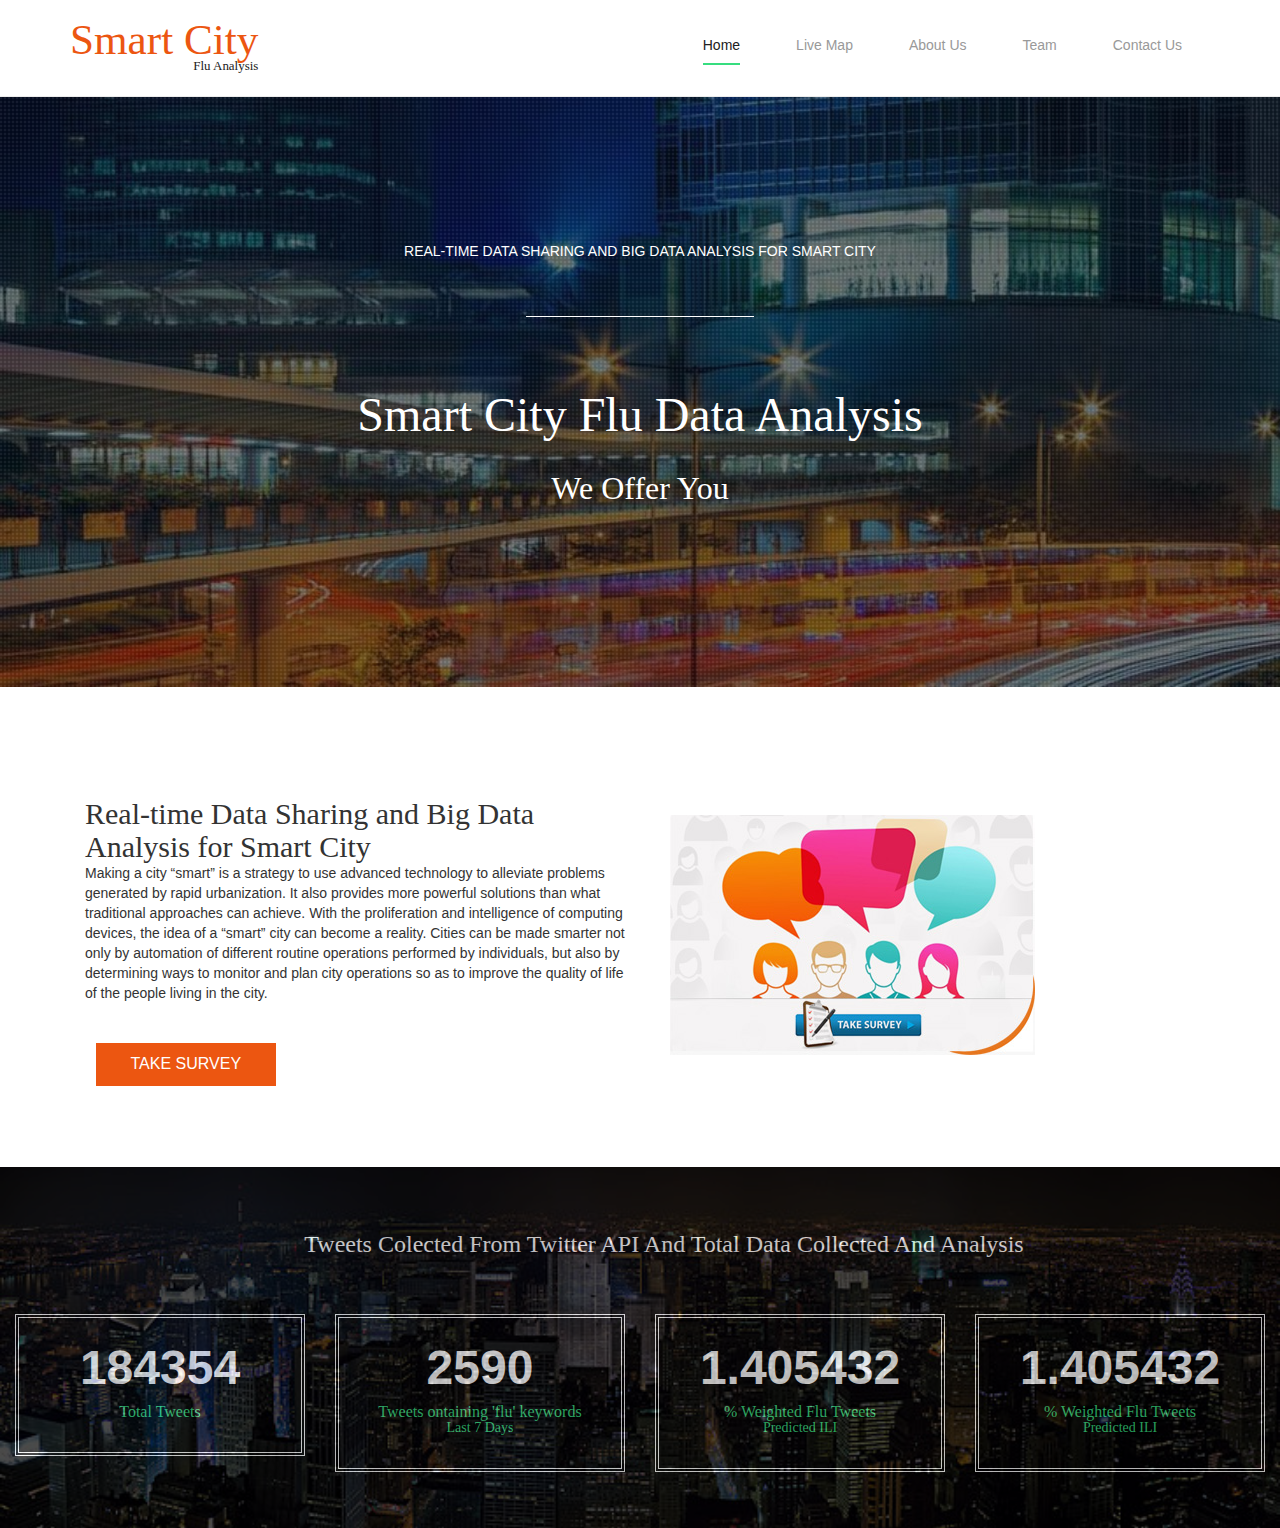
==== commit 56d38ae2: "Test Commit" ====
--- a/index.html
+++ b/index.html
@@ -72,17 +72,18 @@
 
 for Smart City</h2>
 <p>Making a city “smart” is a strategy to use advanced technology to alleviate problems generated by rapid urbanization. It also provides more powerful solutions than what traditional approaches can achieve. With the proliferation and intelligence of computing devices, the idea of a “smart” city can become a reality. Cities can be made smarter not only by automation of different routine operations performed by individuals, but also by determining ways to monitor and plan city operations so as to improve the quality of life of the people living in the city.</p>
-        <a href="https://www.surveymonkey.com/r/BM8MZXY">Survey</a></div>
+        <a href="https://www.surveymonkey.com/r/BM8MZXY">Take Survey</a></div>
         <div class="cont_right col-md-6 ">
-			<h3>User <span>Log In</span></h3>
+			<!--<h3>User <span>Log In</span></h3>-->
 			<div class="w3agile_mail_grids">
 				<div class="col-md-12 w3agile_mail_grid">
-					<form action="#" method="post">
+                    <img src="images/take-survey.jpg">
+					<!--<form action="#" method="post">
 
 						<input type="email" name="Email" value="Email" onfocus="this.value = '';" onblur="if (this.value == '') {this.value = 'Email';}" required="">
                         						<input type="password" name="Password" value="Password" onfocus="this.value = '';" onblur="if (this.value == '') {this.value = 'Password';}" required="">
                                                 <input type="submit" value="Submit">
-					</form>
+					</form>-->
 				</div>
 
 			</div>
@@ -100,18 +101,28 @@
 					<div class="w3_updates_bottom_grid1">
 						<p class="counter">184354</p> 
 						<h4>Total Tweets</h4>
+                        <h5> </h5>
 					</div>
 				</div>
 				<div class="col-md-3 w3_updates_bottom_grid">
 					<div class="w3_updates_bottom_grid1">
 						<p class="counter">2590</p> 
 						<h4>Tweets ontaining 'flu' keywords</h4>
+                        <h5 style="color:#36DD7F">Last 7 Days</h5>
 					</div>
 				</div>
 				<div class="col-md-3 w3_updates_bottom_grid">
 					<div class="w3_updates_bottom_grid1">
 						<p class="counter">1.405432</p> 
 						<h4>% Weighted Flu Tweets</h4>
+                        <h5 style="color:#36DD7F">Predicted ILI</h5>
+					</div>
+				</div>
+                <div class="col-md-3 w3_updates_bottom_grid">
+					<div class="w3_updates_bottom_grid1">
+						<p class="counter">1.405432</p> 
+						<h4>% Weighted Flu Tweets</h4>
+                        <h5 style="color:#36DD7F">Predicted ILI</h5>
 					</div>
 				</div>
 				
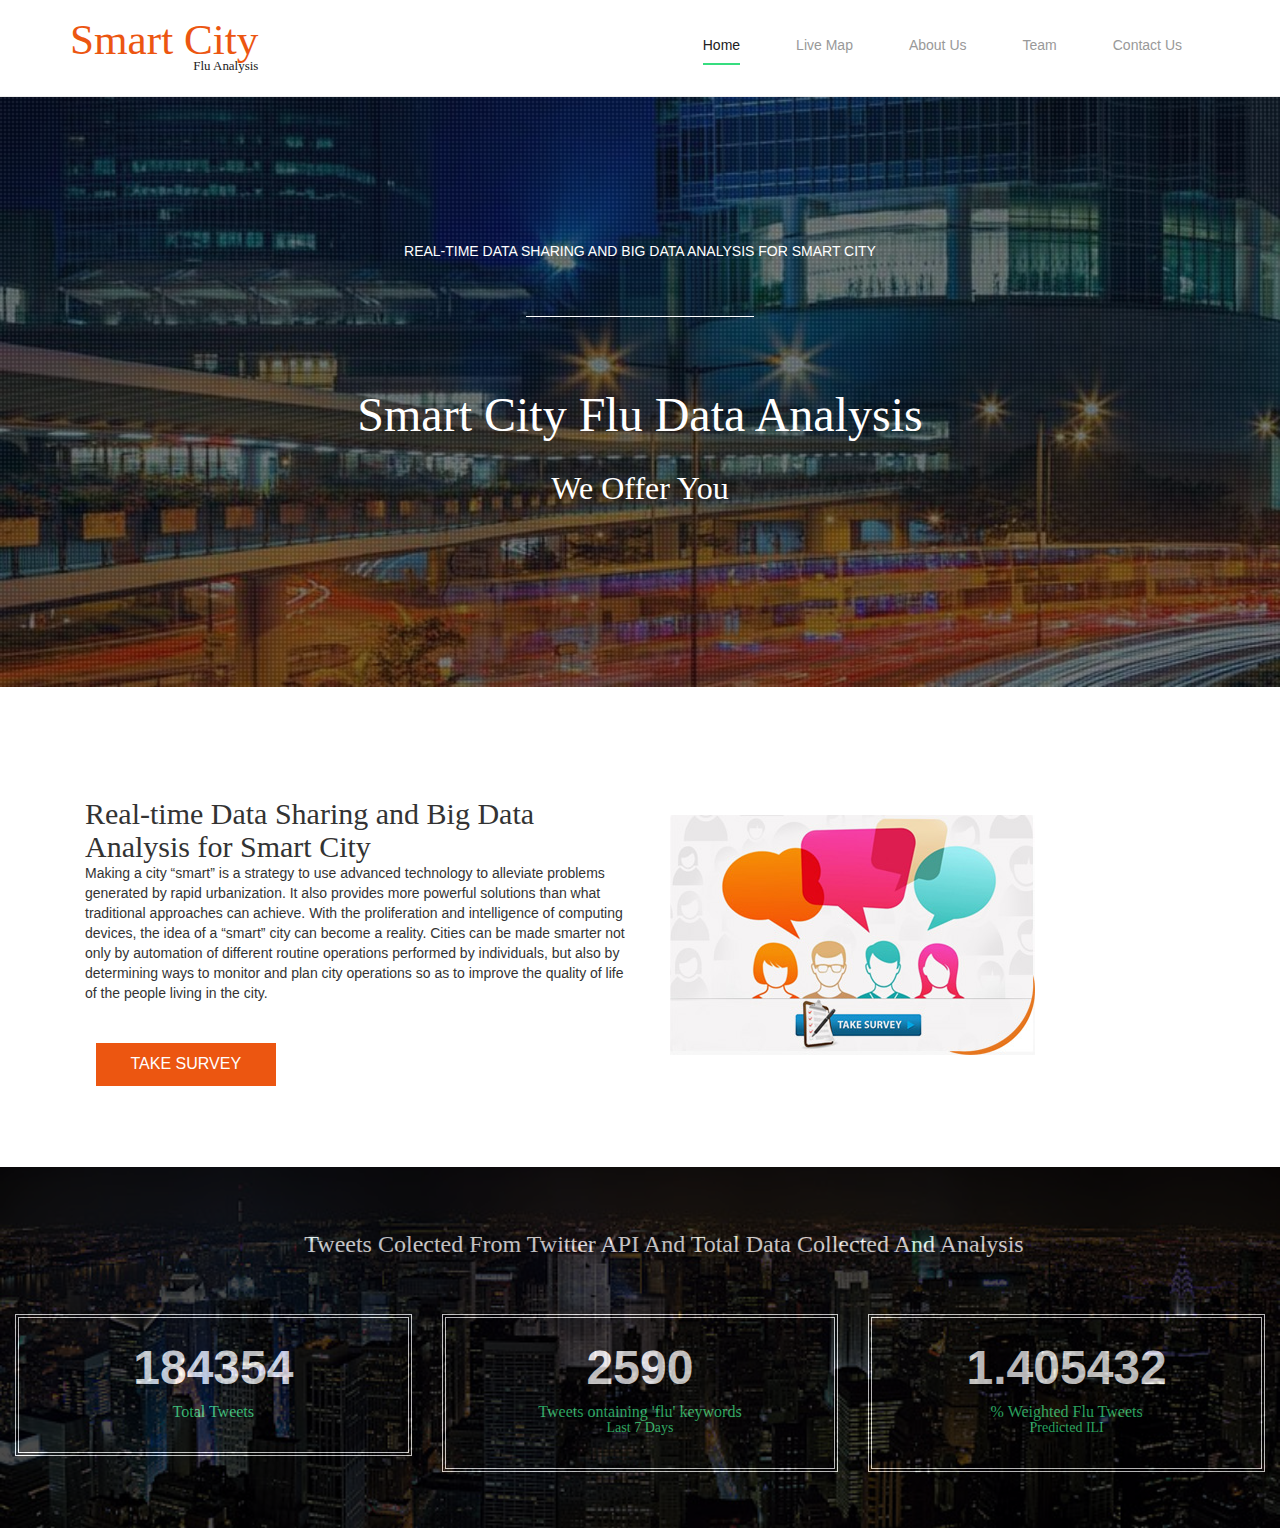
==== commit 15c49ecb: "Test Commit" ====
--- a/index.html
+++ b/index.html
@@ -97,34 +97,28 @@
 		<div class="container" style="background:#000; opacity:0.7;padding:3.5em 0; width:100%;" >
 			<h3>Tweets colected from Twitter API and Total Data Collected and analysis</h3>
 			<div class="w3_updates_bottom_grids">
-				<div class="col-md-3 w3_updates_bottom_grid">
+				<div class="col-md-4 w3_updates_bottom_grid">
 					<div class="w3_updates_bottom_grid1">
 						<p class="counter">184354</p> 
 						<h4>Total Tweets</h4>
                         <h5> </h5>
 					</div>
 				</div>
-				<div class="col-md-3 w3_updates_bottom_grid">
+				<div class="col-md-4 w3_updates_bottom_grid">
 					<div class="w3_updates_bottom_grid1">
 						<p class="counter">2590</p> 
 						<h4>Tweets ontaining 'flu' keywords</h4>
                         <h5 style="color:#36DD7F">Last 7 Days</h5>
 					</div>
 				</div>
-				<div class="col-md-3 w3_updates_bottom_grid">
+				<div class="col-md-4 w3_updates_bottom_grid">
 					<div class="w3_updates_bottom_grid1">
 						<p class="counter">1.405432</p> 
 						<h4>% Weighted Flu Tweets</h4>
                         <h5 style="color:#36DD7F">Predicted ILI</h5>
 					</div>
 				</div>
-                <div class="col-md-3 w3_updates_bottom_grid">
-					<div class="w3_updates_bottom_grid1">
-						<p class="counter">1.405432</p> 
-						<h4>% Weighted Flu Tweets</h4>
-                        <h5 style="color:#36DD7F">Predicted ILI</h5>
-					</div>
-				</div>
+            
 				
 				<div class="clearfix"> </div>
 
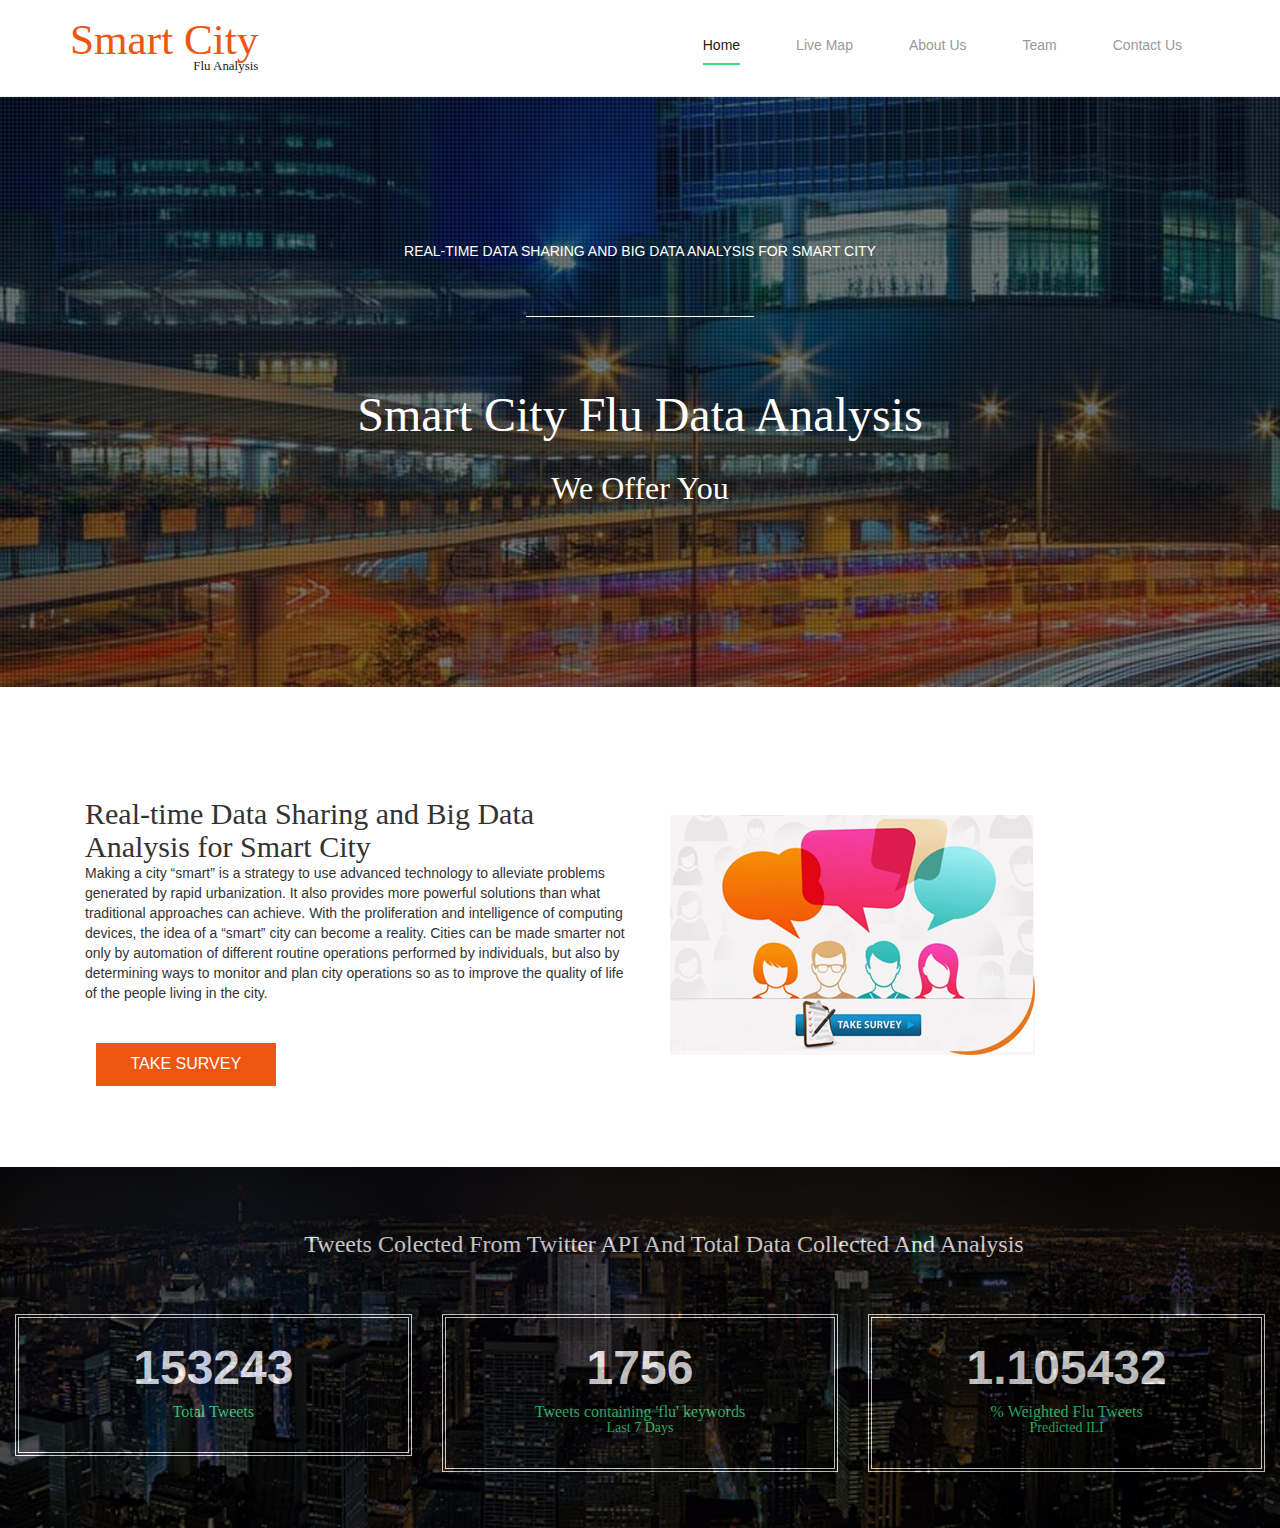
==== commit d3206c27: "Test Commit" ====
--- a/index.html
+++ b/index.html
@@ -99,21 +99,21 @@
 			<div class="w3_updates_bottom_grids">
 				<div class="col-md-4 w3_updates_bottom_grid">
 					<div class="w3_updates_bottom_grid1">
-						<p class="counter">184354</p> 
+						<p class="counter">153243</p> 
 						<h4>Total Tweets</h4>
                         <h5> </h5>
 					</div>
 				</div>
 				<div class="col-md-4 w3_updates_bottom_grid">
 					<div class="w3_updates_bottom_grid1">
-						<p class="counter">2590</p> 
-						<h4>Tweets ontaining 'flu' keywords</h4>
+						<p class="counter">1756</p> 
+						<h4>Tweets containing 'flu' keywords</h4>
                         <h5 style="color:#36DD7F">Last 7 Days</h5>
 					</div>
 				</div>
 				<div class="col-md-4 w3_updates_bottom_grid">
 					<div class="w3_updates_bottom_grid1">
-						<p class="counter">1.405432</p> 
+						<p class="counter">1.105432</p> 
 						<h4>% Weighted Flu Tweets</h4>
                         <h5 style="color:#36DD7F">Predicted ILI</h5>
 					</div>
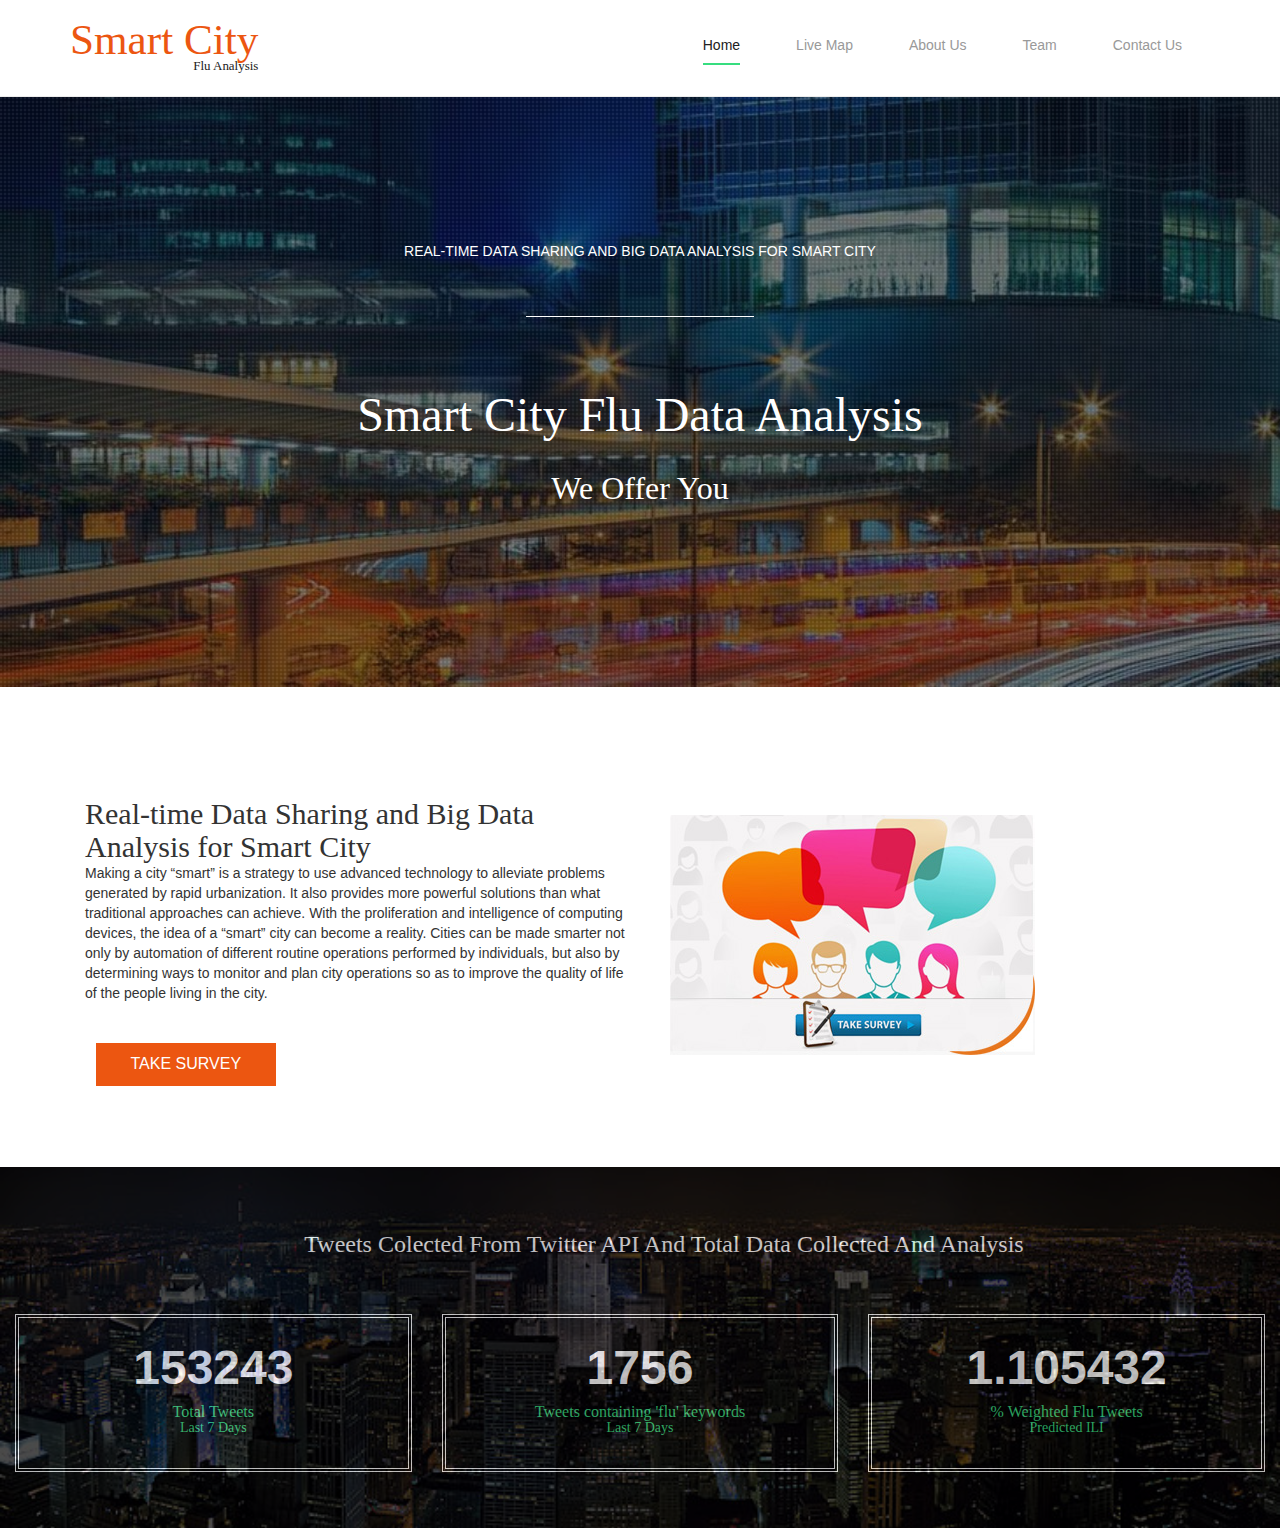
==== commit ac5a60a5: "Commit for testing" ====
--- a/index.html
+++ b/index.html
@@ -101,7 +101,7 @@
 					<div class="w3_updates_bottom_grid1">
 						<p class="counter">153243</p> 
 						<h4>Total Tweets</h4>
-                        <h5> </h5>
+                        <h5 style="color:#36DD7F">Last 7 Days</h5>
 					</div>
 				</div>
 				<div class="col-md-4 w3_updates_bottom_grid">
